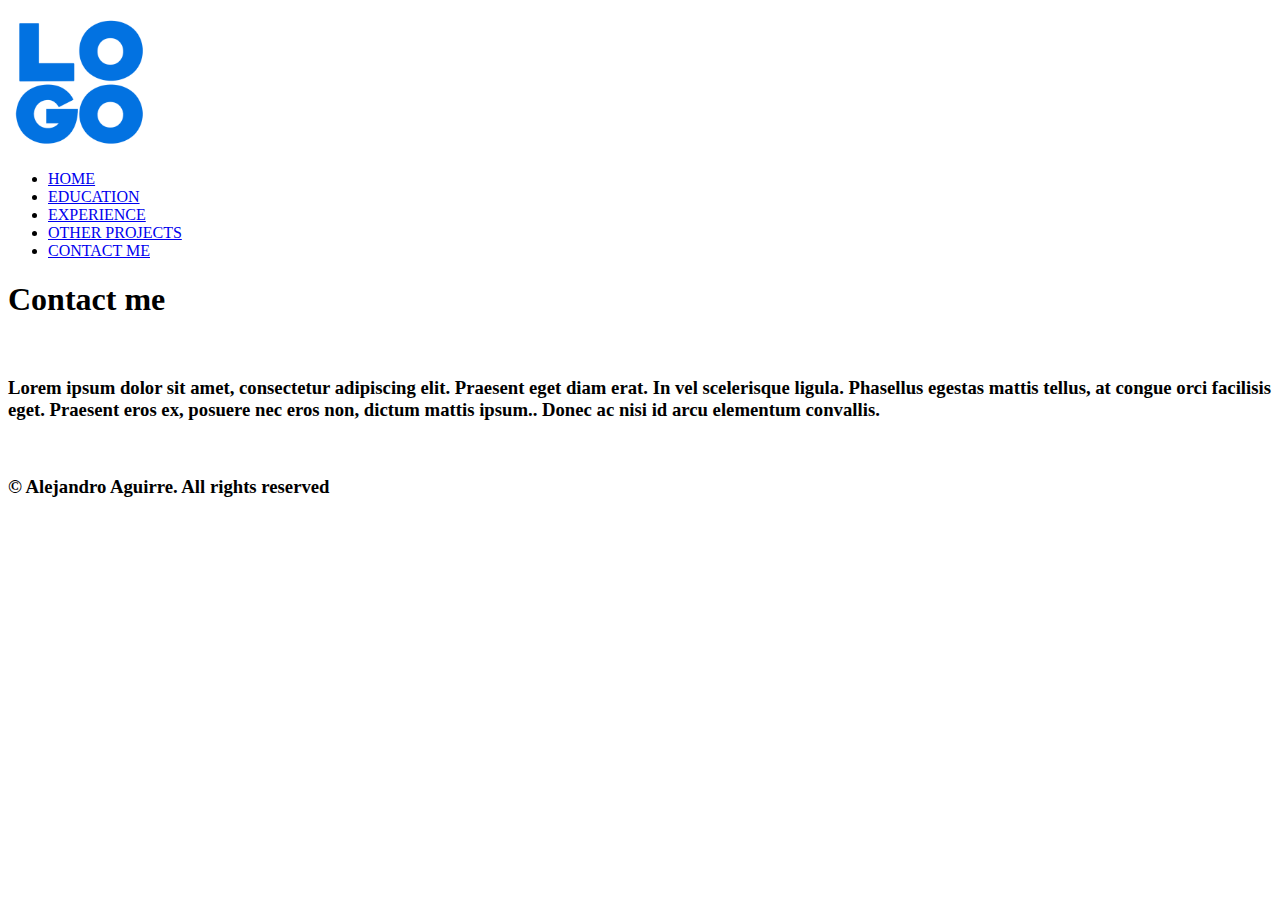
==== contact_me.html @ f67f0f93 "Subida de archivos base" ====
<!DOCTYPE html>
<html lang="en">

<head>
    <meta charset="UTF-8">
    <meta name="viewport" content="width=device-width, initial-scale=1.0">
    <title>Alejandro Aguirre - Contact Me</title>
    <link rel="stylesheet" href="style.css" />
    <link href="https://fonts.googleapis.com/css2?family=Montserrat:wght@500&display=swap" rel="stylesheet">
</head>

<body>
    <nav>
        <div id="logo">
            <img src="./images/logo.png" alt="logo">
        </div>
        <div id="nav_menu">
            <ul>
                <li><a href="index.html">HOME</a></li>
                <li><a href="education.html">EDUCATION</a></li>
                <li><a href="experience.html">EXPERIENCE</a></li>
                <li><a href="other_projects.html">OTHER PROJECTS</a></li>
                <li><a href="contact_me.html">CONTACT ME</a></li>
            </ul>
        </div>
    </nav>
    <main>
        <section>
            <div class="LP_Hero">
                <h1>Contact me</h1><br>
                <h3>Lorem ipsum dolor sit amet, consectetur adipiscing elit. Praesent eget diam erat. In vel scelerisque
                    ligula. Phasellus egestas mattis tellus, at congue orci facilisis eget. Praesent eros ex, posuere
                    nec eros non, dictum mattis ipsum.. Donec ac nisi id arcu elementum convallis.</h3>
                <br>
            </div>
        </section>
    </main>
    <footer>
        <div class="bottom_bar">
            <h3 class="skills_bottom">© Alejandro Aguirre. All rights reserved</h3>
        </div>
    </footer>
</body>

</html>
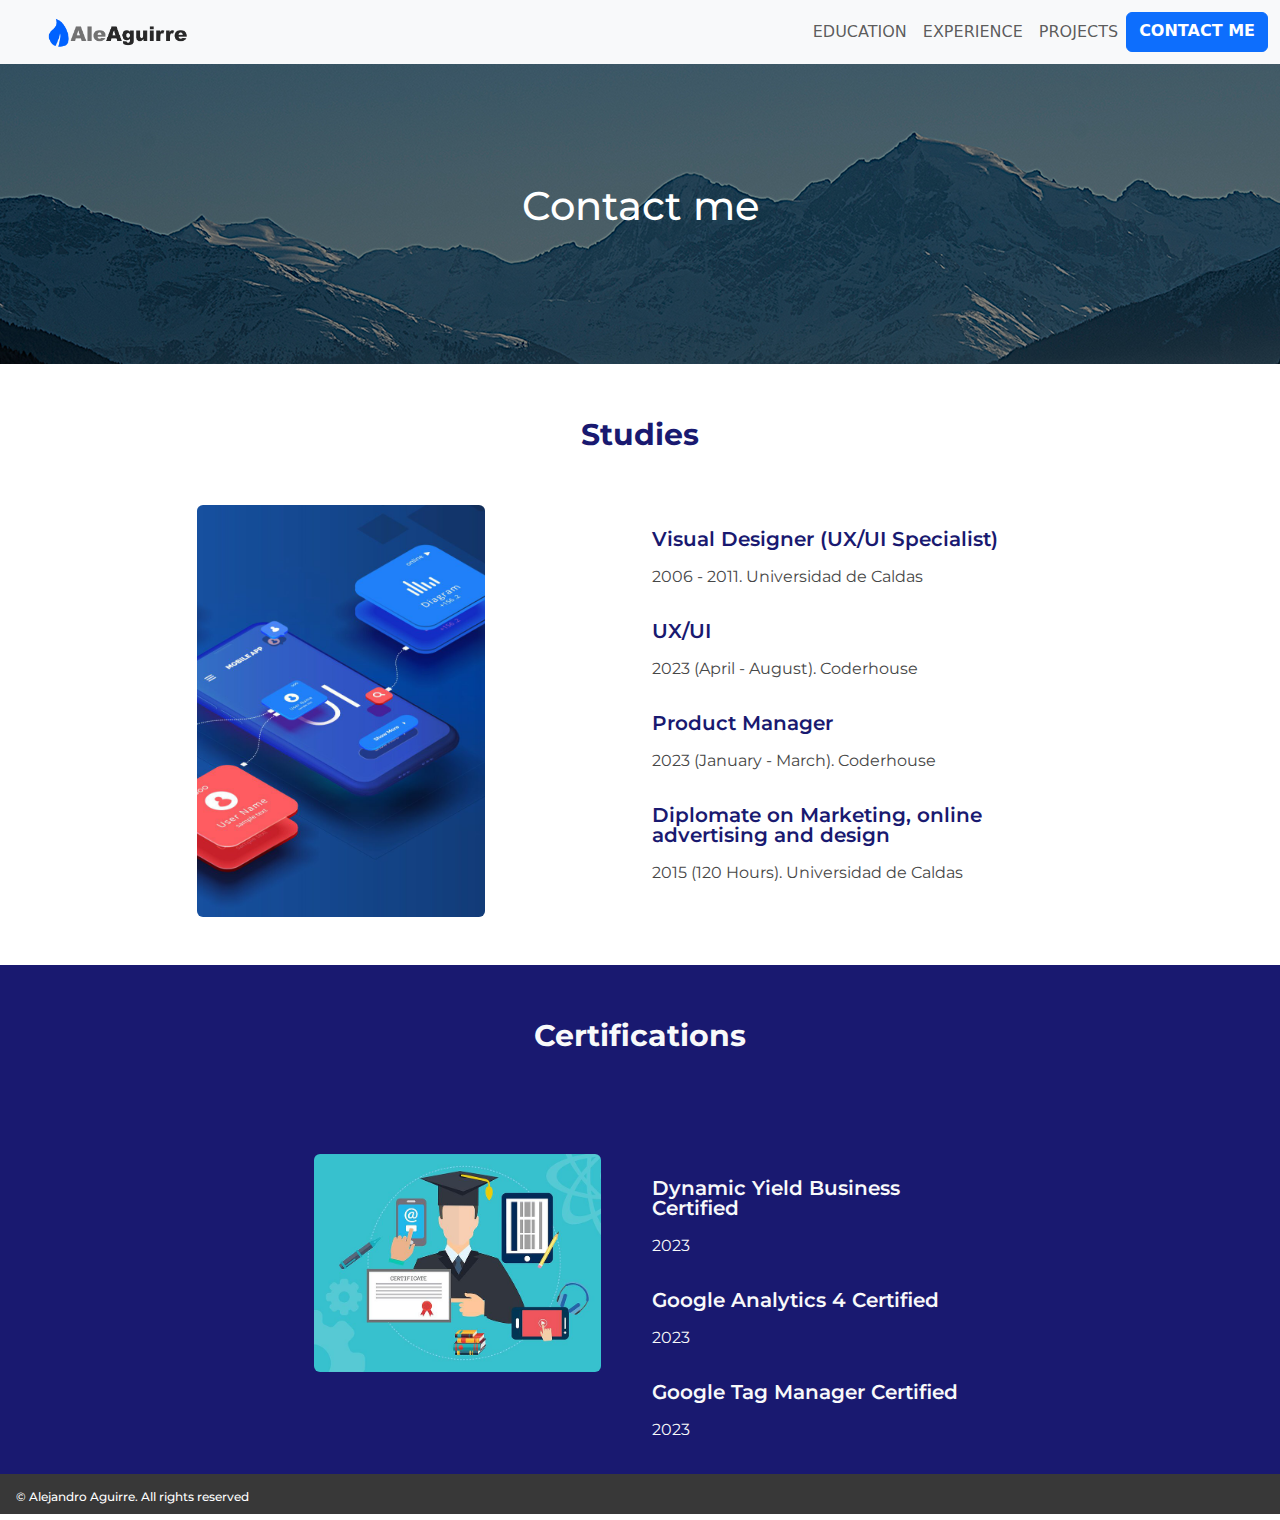
==== commit 43a5df59: "Subiendo correcciones" ====
--- a/contact_me.html
+++ b/contact_me.html
@@ -4,42 +4,103 @@
 <head>
     <meta charset="UTF-8">
     <meta name="viewport" content="width=device-width, initial-scale=1.0">
-    <title>Alejandro Aguirre - Contact Me</title>
-    <link rel="stylesheet" href="style.css" />
+    <title>Contact me - Alejandro Aguirre</title>
+    <link rel="icon" type="image/x-icon" href="./images/favicon.ico" />
+    <link href="https://cdn.jsdelivr.net/npm/bootstrap@5.3.2/dist/css/bootstrap.min.css" rel="stylesheet"
+        integrity="sha384-T3c6CoIi6uLrA9TneNEoa7RxnatzjcDSCmG1MXxSR1GAsXEV/Dwwykc2MPK8M2HN" crossorigin="anonymous">
+    <link rel="stylesheet" href="./css/bootstrap.css">
+    <link rel="stylesheet" href="./css/style.css">
     <link href="https://fonts.googleapis.com/css2?family=Montserrat:wght@500&display=swap" rel="stylesheet">
 </head>
 
 <body>
-    <nav>
-        <div id="logo">
-            <img src="./images/logo.png" alt="logo">
-        </div>
-        <div id="nav_menu">
-            <ul>
-                <li><a href="index.html">HOME</a></li>
-                <li><a href="education.html">EDUCATION</a></li>
-                <li><a href="experience.html">EXPERIENCE</a></li>
-                <li><a href="other_projects.html">OTHER PROJECTS</a></li>
-                <li><a href="contact_me.html">CONTACT ME</a></li>
-            </ul>
-        </div>
-    </nav>
+    <header>
+        <nav class="navbar navbar-expand-lg bg-body-tertiary ">
+            <div class="container-fluid ps-5">
+                <nav class="navbar bg-body-tertiary">
+                    <div class="image-container">
+                        <a class="navbar-brand" href="/index.html">
+                            <img src="/images/logo_AleAguirre.png" alt="Alejandro Aguirre logo" class="navbar_logo">
+                        </a>
+                    </div>
+                </nav>
+                <button class="navbar-toggler" type="button" data-bs-toggle="collapse"
+                    data-bs-target="#navbarNavAltMarkup" aria-controls="navbarNavAltMarkup" aria-expanded="false"
+                    aria-label="Toggle navigation">
+                    <span class="navbar-toggler-icon"></span>
+                </button>
+                <div class="collapse navbar-collapse justify-content-end" id="navbarNavAltMarkup">
+                    <div class="navbar-nav">
+                        <a class="nav-link" href="education.html">EDUCATION</a>
+                        <a class="nav-link" href="experience.html">EXPERIENCE</a>
+                        <a class="nav-link" href="other_projects.html">PROJECTS</a>
+                        <a class="btn btn-primary fw-semibold" type="submit" href="contact_me.html">CONTACT
+                            ME</a>
+                    </div>
+                </div>
+            </div>
+        </nav>
+    </header>
     <main>
         <section>
-            <div class="LP_Hero">
-                <h1>Contact me</h1><br>
-                <h3>Lorem ipsum dolor sit amet, consectetur adipiscing elit. Praesent eget diam erat. In vel scelerisque
-                    ligula. Phasellus egestas mattis tellus, at congue orci facilisis eget. Praesent eros ex, posuere
-                    nec eros non, dictum mattis ipsum.. Donec ac nisi id arcu elementum convallis.</h3>
-                <br>
+            <!-- Hero -->
+            <div class="p-5 text-center bg-image" style="background-image: url('./images/education_bg.png');
+                height: 300px">
+
+                <div class="d-flex justify-content-center align-items-center h-100">
+                    <h1 class="w_header mb-3">Contact me</h1>
+                </div>
+
             </div>
+            <!-- Hero -->
         </section>
+        <div class="blue_header text-center pt-5 pb-5 fw-bold">Studies</div>
+        <div class="d-flex justify-content-center">
+            <div class="row">
+                <div class="col-md-6">
+                    <div class="img_education image-container pb-5" style="max-width: 18rem;">
+                        <img src="/images/studies_LeftImage.png" alt="IT mobile showing technology badges" class="rounded img-fluid" />
+                    </div>
+                </div>
+                <div class="col-md-6">
+                    <div class="studies_heading fw-semibold lh-1 pb-3 pt-4">Visual Designer (UX/UI Specialist) </div>
+                    <p class="studies_p pb-3">2006 - 2011. Universidad de Caldas</p>
+                    <div class="studies_heading fw-semibold lh-1 pb-3">UX/UI </div>
+                    <p class="studies_p pb-3">2023 (April - August). Coderhouse</p>
+                    <div class="studies_heading fw-semibold lh-1 pb-3">Product Manager</div>
+                    <p class="studies_p pb-3">2023 (January - March). Coderhouse</p>
+                    <div class="studies_heading fw-semibold lh-1 pb-3">Diplomate on Marketing, online advertising and
+                        design</div>
+                    <p class="studies_p pb-3">2015 (120 Hours). Universidad de Caldas</p>
+                </div>
+            </div>
+        </div>
+        <div class="text-light custom-bg blue_header text-center pt-5 pb-5 fw-bold">Certifications</div>
+        <div class="custom-bg d-flex justify-content-center pt-5">
+            <div class="row">
+                <div class="col-md-6">
+                    <div class="image-container pb-5" style="max-width: 18rem;">
+                        <img src="/images/certifications_LeftImage.png" alt="IT Certifications" class="img_education rounded img-fluid" />
+                    </div>
+                </div>
+                <div class="col-md-6">
+                    <div class="text-light studies_heading fw-semibold lh-1 pb-3 pt-4">Dynamic Yield Business Certified</div>
+                    <p class="text-light studies_p pb-3">2023</p>
+                    <div class="text-light studies_heading fw-semibold lh-1 pb-3">Google Analytics 4 Certified</div>
+                    <p class="text-light studies_p pb-3">2023</p>
+                    <div class="text-light studies_heading fw-semibold lh-1 pb-3">Google Tag Manager Certified</div>
+                    <p class="text-light studies_p pb-3">2023</p>
+            </div>
+        </div>
     </main>
     <footer>
         <div class="bottom_bar">
-            <h3 class="skills_bottom">© Alejandro Aguirre. All rights reserved</h3>
+            <h3 class="skills_bottom pt-3 pb-3 ps-3">© Alejandro Aguirre. All rights reserved</h3>
         </div>
     </footer>
+    <script src="https://cdn.jsdelivr.net/npm/bootstrap@5.3.2/dist/js/bootstrap.bundle.min.js"
+        integrity="sha384-C6RzsynM9kWDrMNeT87bh95OGNyZPhcTNXj1NW7RuBCsyN/o0jlpcV8Qyq46cDfL"
+        crossorigin="anonymous"></script>
 </body>
 
 </html>--- a/css/style.css
+++ b/css/style.css
@@ -0,0 +1,205 @@
+* {
+    box-sizing: border-box;
+}
+
+#logo {
+    display: grid;
+    grid-template-columns: 50% 50%;
+}
+
+#nav_menu {
+    display: flex;
+    l